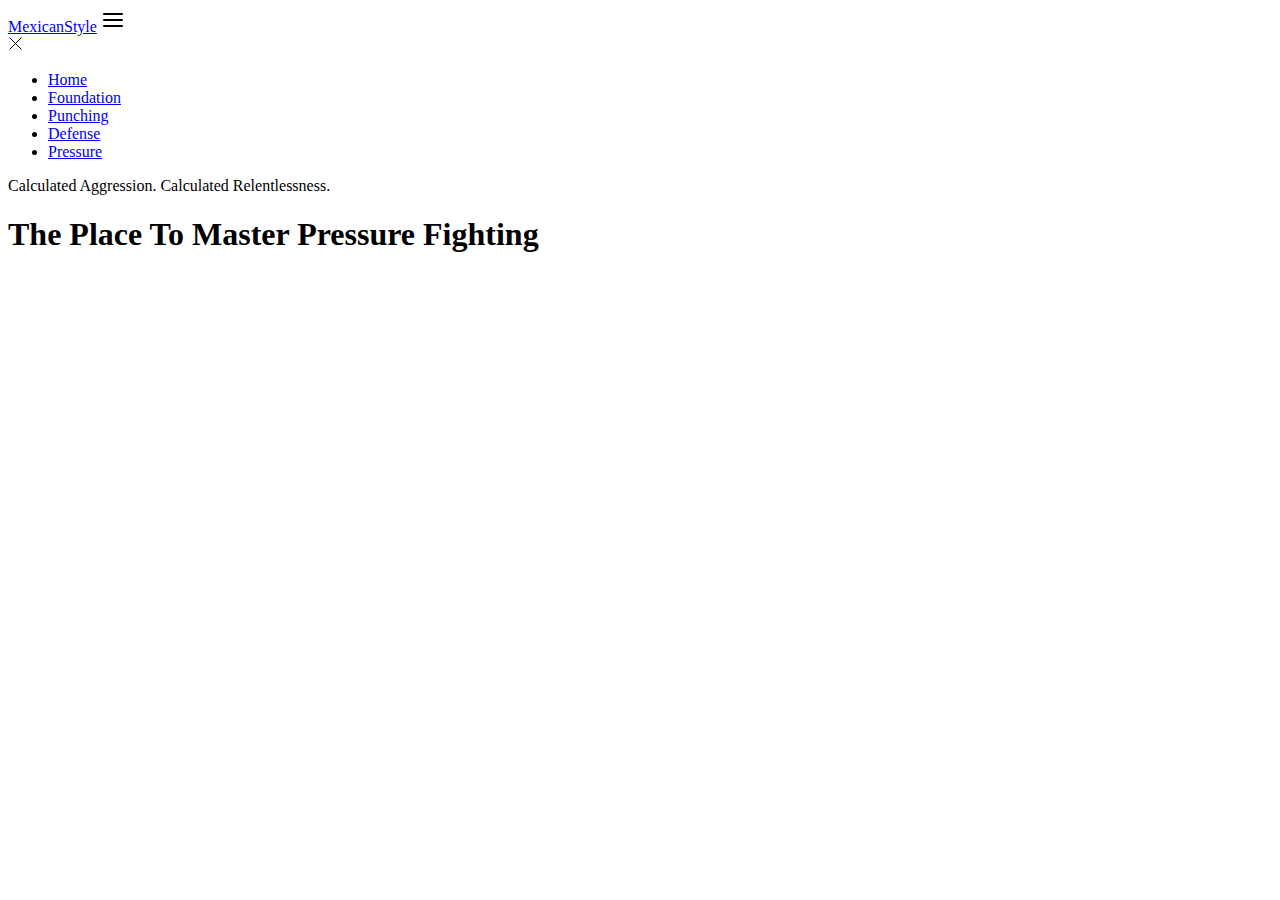
==== index.html @ aff0c923 "2nd Save - Josh" ====
<!DOCTYPE html>
<html lang="en">
    <head>
        <meta charset="UTF-8">
        <meta http-equiv="X-UA-Compatible" content="IE=edge">
        <meta name="viewport" content="width=device-width, initial-scale=1.0">
        <title>MexicanStyle</title>
        <link rel="stylesheet" href="css/main.css">
    </head>
    <body>
        <div class="navbar">
            <div class="container">
                <a href="index.html">Mexi<span>canS</span><span>tyle</span></a>

                <img id="mobile-cta" class="mobile-menu" src="images/menu.svg" alt="Navigation">

                <nav>
                    <img id="mobile-exit" class="mobile-exit" src="images/x.svg">
                    <ul class="primary-nav">
                        <li><a class="current" href="#">Home</a></li>
                        <li><a href="#">Foundation</a></li>
                        <li><a href="#">Punching</a></li>
                        <li><a href="#">Defense</a></li>
                        <li><a href="#">Pressure</a></li>
                    </ul>
                
                </nav>
            </div>
        </div>
        <section>
            <div class="container">
                <div class="1st-col">
                    <p class="subhead">Calculated Aggression. Calculated Relentlessness.</p>
                    <h1>The Place To Master Pressure Fighting</h1>
                </div>
            </div>
        </section>
    </body>
</html>
---- css/main.css ----
/* No CSS *//*# sourceMappingURL=main.css.map */
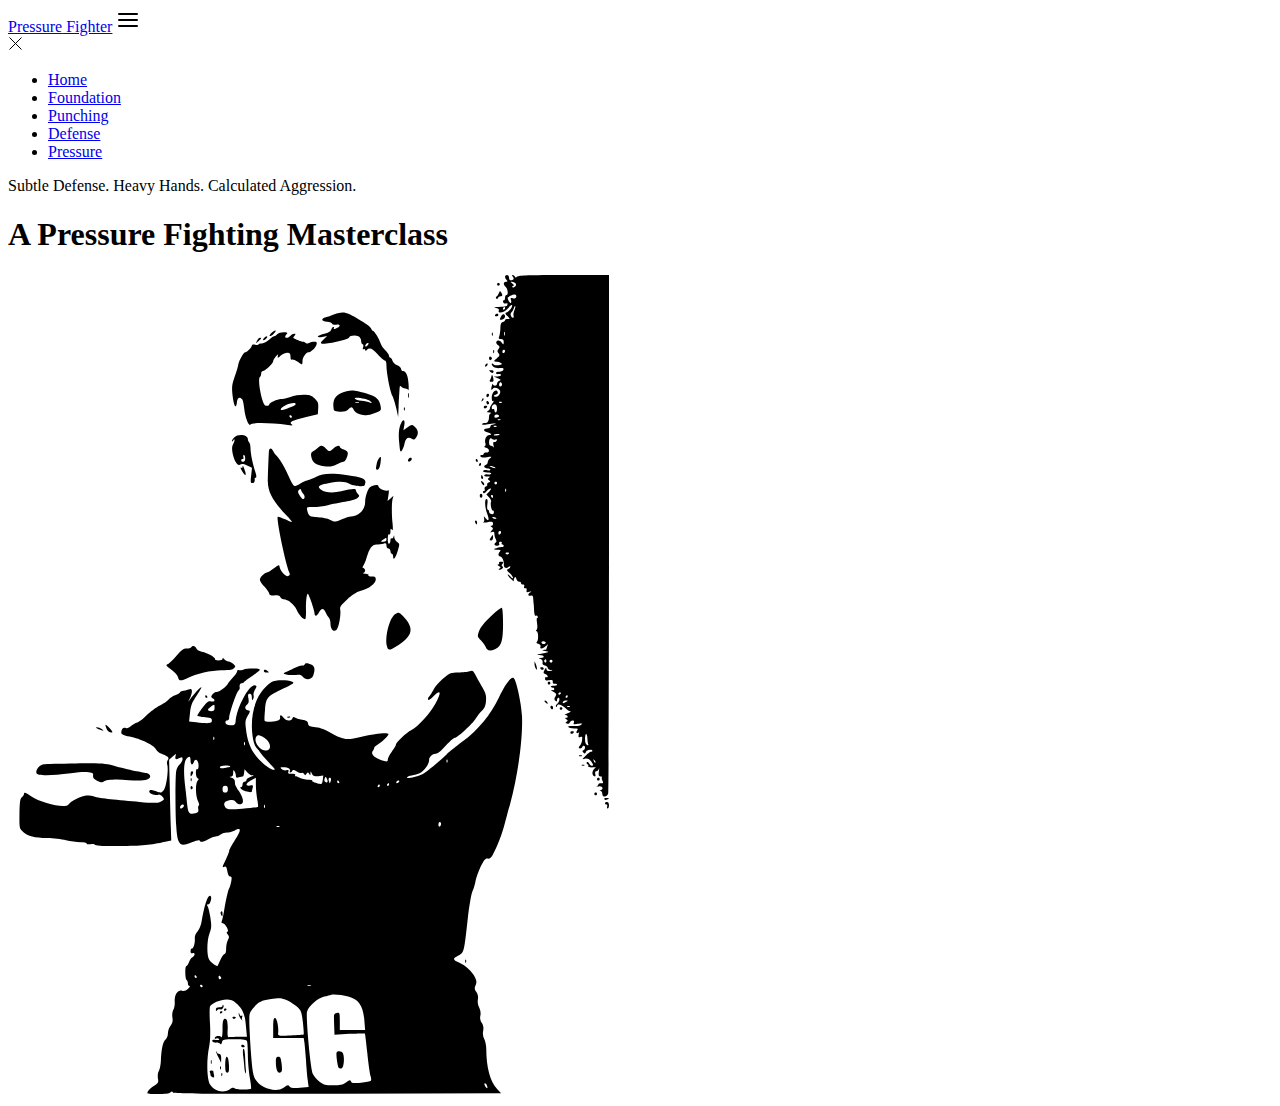
==== commit 7f22263d: "3rd Save - Josh" ====
--- a/index.html
+++ b/index.html
@@ -4,13 +4,13 @@
         <meta charset="UTF-8">
         <meta http-equiv="X-UA-Compatible" content="IE=edge">
         <meta name="viewport" content="width=device-width, initial-scale=1.0">
-        <title>MexicanStyle</title>
+        <title>PressureFighter</title>
         <link rel="stylesheet" href="css/main.css">
     </head>
     <body>
         <div class="navbar">
             <div class="container">
-                <a href="index.html">Mexi<span>canS</span><span>tyle</span></a>
+                <a href="index.html">Pressure<span> Fighter</span></a>
 
                 <img id="mobile-cta" class="mobile-menu" src="images/menu.svg" alt="Navigation">
 
@@ -27,11 +27,14 @@
                 </nav>
             </div>
         </div>
-        <section>
+        <section class="mid" >
             <div class="container">
                 <div class="1st-col">
-                    <p class="subhead">Calculated Aggression. Calculated Relentlessness.</p>
-                    <h1>The Place To Master Pressure Fighting</h1>
+                    <p class="subhead">Subtle Defense. Heavy Hands. Calculated Aggression.</p>
+                    <h1>A Pressure Fighting Masterclass</h1>
+                </div>
+                <div class="2nd-col">
+                    <img id="GGG" class-"GGG" src="images/GGG.svg" alt="Pic of Gennady Golovkin, middleweight world champion">
                 </div>
             </div>
         </section>
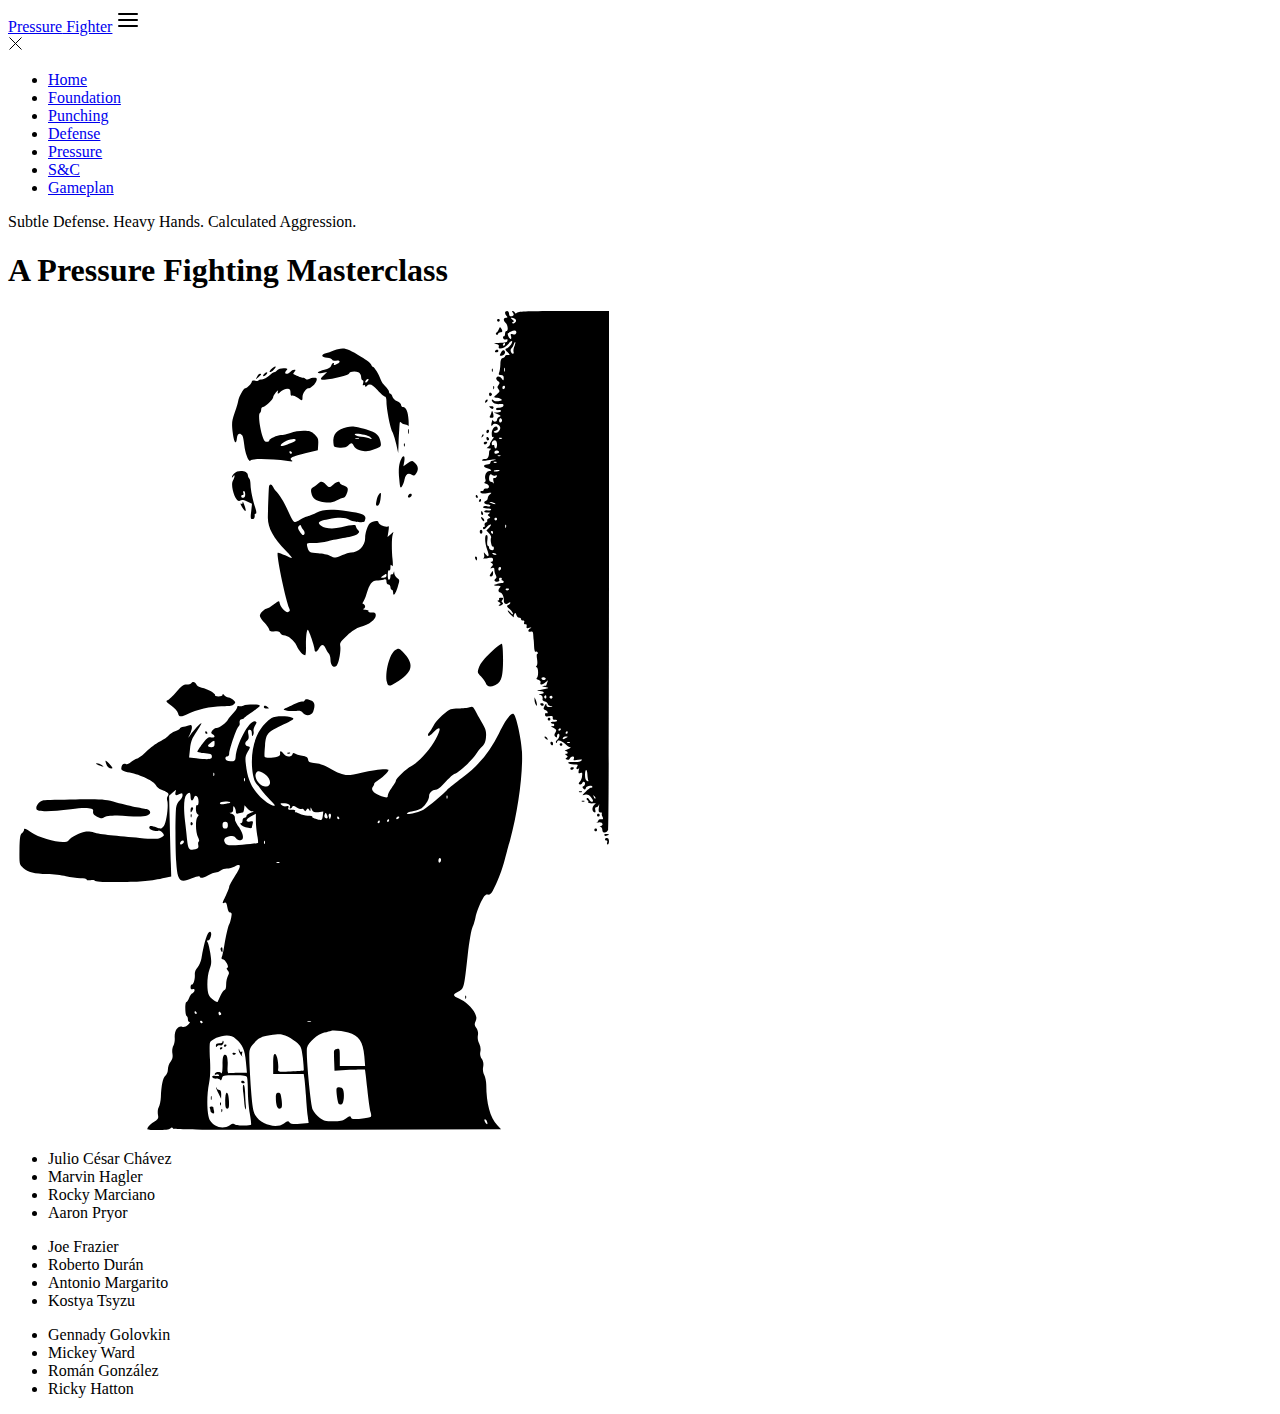
==== commit 3466b937: "Save 4 - Josh" ====
--- a/index.html
+++ b/index.html
@@ -22,6 +22,8 @@
                         <li><a href="#">Punching</a></li>
                         <li><a href="#">Defense</a></li>
                         <li><a href="#">Pressure</a></li>
+                        <li><a href="#">S&amp;C</a></li>
+                        <li><a href="#">Gameplan</a></li>
                     </ul>
                 
                 </nav>
@@ -34,7 +36,31 @@
                     <h1>A Pressure Fighting Masterclass</h1>
                 </div>
                 <div class="2nd-col">
-                    <img id="GGG" class-"GGG" src="images/GGG.svg" alt="Pic of Gennady Golovkin, middleweight world champion">
+                    <img id="GGG" class="GGG" src="images/GGG.svg" alt="Pic of Gennady Golovkin, middleweight world champion">
+                </div>
+            </div>
+        </section>
+        <section class="box-list">
+            <div class="container">
+                <div class="col1">
+                    <ul>
+                        <li>Julio César Chávez</li>
+                        <li>Marvin Hagler</li>
+                        <li>Rocky Marciano</li>
+                        <li>Aaron Pryor</li>
+                    </ul>
+                    <ul>
+                        <li>Joe Frazier</li>
+                        <li>Roberto Durán</li>
+                        <li>Antonio Margarito</li>
+                        <li>Kostya Tsyzu</li>
+                    </ul>
+                    <ul>
+                        <li>Gennady Golovkin</li>
+                        <li>Mickey Ward</li>
+                        <li>Román González</li>
+                        <li>Ricky Hatton</li>
+                    </ul>
                 </div>
             </div>
         </section>
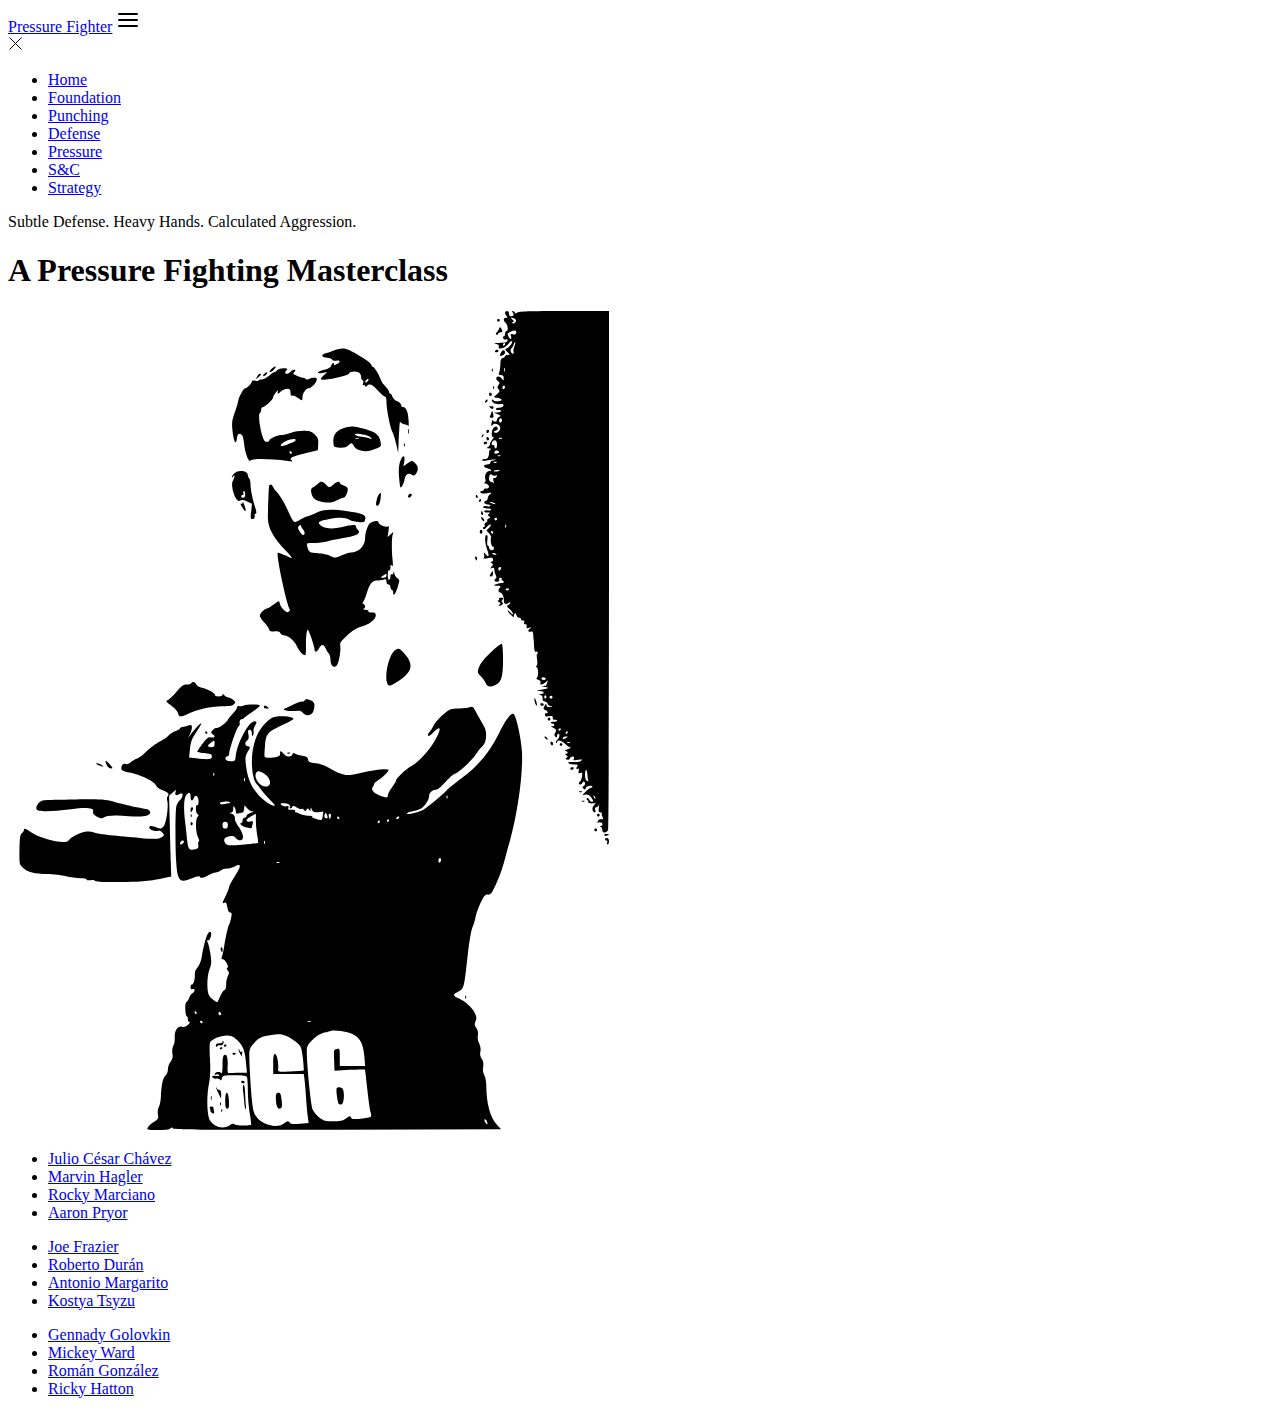
==== commit eae93892: "Save 5 -Josh" ====
--- a/index.html
+++ b/index.html
@@ -23,7 +23,7 @@
                         <li><a href="#">Defense</a></li>
                         <li><a href="#">Pressure</a></li>
                         <li><a href="#">S&amp;C</a></li>
-                        <li><a href="#">Gameplan</a></li>
+                        <li><a href="#">Strategy</a></li>
                     </ul>
                 
                 </nav>
@@ -44,25 +44,28 @@
             <div class="container">
                 <div class="col1">
                     <ul>
-                        <li>Julio César Chávez</li>
-                        <li>Marvin Hagler</li>
-                        <li>Rocky Marciano</li>
-                        <li>Aaron Pryor</li>
+                        <li><a class="l1" href="https://boxrec.com/media/index.php/Julio_Cesar_Chavez">Julio César Chávez</a></li>
+                        <li><a class="l1" href="https://boxrec.com/media/index.php/Marvin_Hagler">Marvin Hagler</a></li>
+                        <li><a class="l1" href="https://boxrec.com/media/index.php/Rocky_Marciano">Rocky Marciano</a></li>
+                        <li><a class="l1" href="https://boxrec.com/media/index.php/Aaron_Pryor">Aaron Pryor</a></li>
                     </ul>
+                <div class="col2">
                     <ul>
-                        <li>Joe Frazier</li>
-                        <li>Roberto Durán</li>
-                        <li>Antonio Margarito</li>
-                        <li>Kostya Tsyzu</li>
+                        <li><a class="l1" href="https://boxrec.com/media/index.php/Joe_Frazier">Joe Frazier</a></li>
+                        <li><a class="l1" href="https://boxrec.com/media/index.php/Roberto_Duran">Roberto Durán</a></li>
+                        <li><a class="l1" href="https://boxrec.com/media/index.php/Antonio_Margarito">Antonio Margarito</a></li>
+                        <li><a class="l1" href="https://boxrec.com/media/index.php/Kostya_Tszyu">Kostya Tsyzu</a></li>
                     </ul>
+                <div class="col3">
                     <ul>
-                        <li>Gennady Golovkin</li>
-                        <li>Mickey Ward</li>
-                        <li>Román González</li>
-                        <li>Ricky Hatton</li>
+                        <li><a class="l1" href="https://boxrec.com/media/index.php/Gennady_Golovkin">Gennady Golovkin</a></li>
+                        <li><a class="l1" href="https://boxrec.com/media/index.php/Micky_Ward">Mickey Ward</a></li>
+                        <li><a class="l1" href="https://boxrec.com/media/index.php/Roman_Gonzalez">Román González</a></li>
+                        <li><a class="l1" href="https://boxrec.com/media/index.php/Ricky_Hatton">Ricky Hatton</a></li>
                     </ul>
                 </div>
             </div>
         </section>
     </body>
+    
 </html>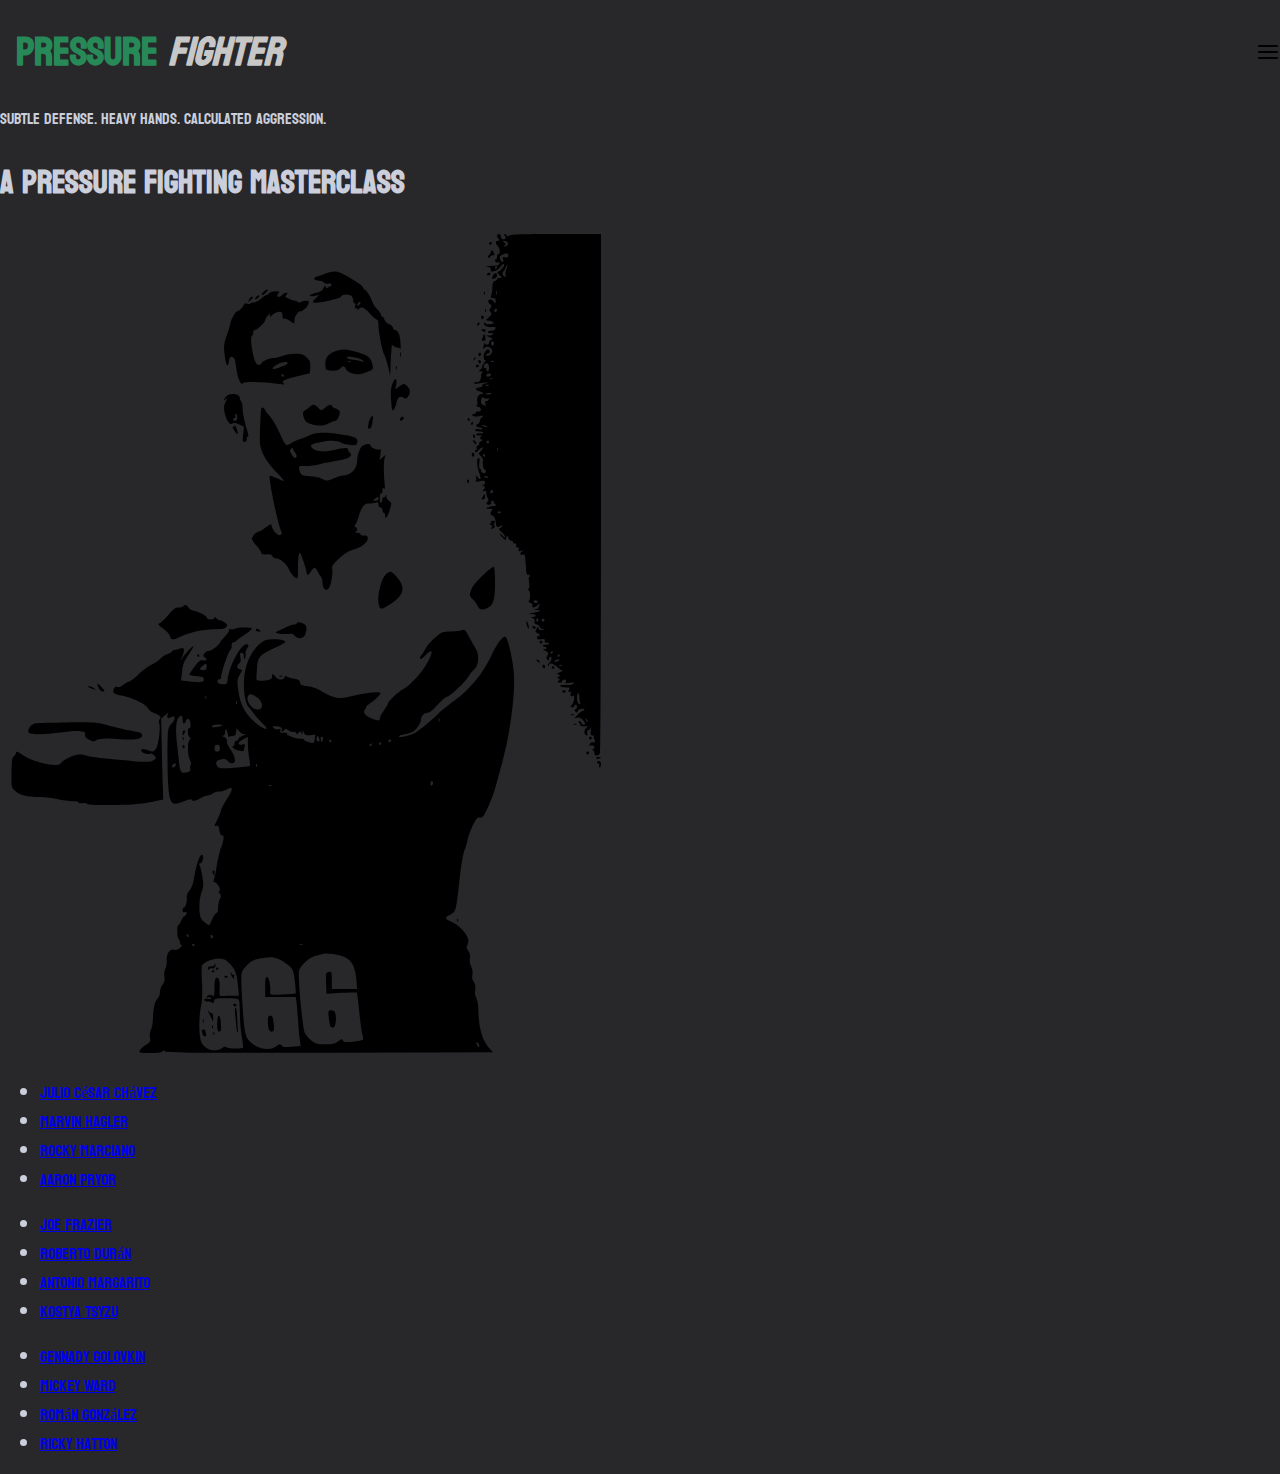
==== commit 31fcba4b: "started css" ====
--- a/index.html
+++ b/index.html
@@ -10,7 +10,7 @@
     <body>
         <div class="navbar">
             <div class="container">
-                <a href="index.html">Pressure<span> Fighter</span></a>
+                <a class="name" href="index.html">Pressure<span> Fighter</span></a>
 
                 <img id="mobile-cta" class="mobile-menu" src="images/menu.svg" alt="Navigation">
 
@@ -18,12 +18,12 @@
                     <img id="mobile-exit" class="mobile-exit" src="images/x.svg">
                     <ul class="primary-nav">
                         <li><a class="current" href="#">Home</a></li>
-                        <li><a href="#">Foundation</a></li>
-                        <li><a href="#">Punching</a></li>
-                        <li><a href="#">Defense</a></li>
-                        <li><a href="#">Pressure</a></li>
-                        <li><a href="#">S&amp;C</a></li>
-                        <li><a href="#">Strategy</a></li>
+                        <li><a href="foundation.html">Foundation</a></li>
+                        <li><a href="punching.html">Punching</a></li>
+                        <li><a href="defense.html">Defense</a></li>
+                        <li><a href="pressure.html">Pressure</a></li>
+                        <li><a href="s&c.html">S&amp;C</a></li>
+                        <li><a href="strategy.html">Strategy</a></li>
                     </ul>
                 
                 </nav>
@@ -44,24 +44,24 @@
             <div class="container">
                 <div class="col1">
                     <ul>
-                        <li><a class="l1" href="https://boxrec.com/media/index.php/Julio_Cesar_Chavez">Julio César Chávez</a></li>
-                        <li><a class="l1" href="https://boxrec.com/media/index.php/Marvin_Hagler">Marvin Hagler</a></li>
-                        <li><a class="l1" href="https://boxrec.com/media/index.php/Rocky_Marciano">Rocky Marciano</a></li>
-                        <li><a class="l1" href="https://boxrec.com/media/index.php/Aaron_Pryor">Aaron Pryor</a></li>
+                        <li><a class="l1" href="https://boxrec.com/media/index.php/Julio_Cesar_Chavez" target="_blank">Julio César Chávez</a></li>
+                        <li><a class="l1" href="https://boxrec.com/media/index.php/Marvin_Hagler" target="_blank">Marvin Hagler</a></li>
+                        <li><a class="l1" href="https://boxrec.com/media/index.php/Rocky_Marciano" target="_blank">Rocky Marciano</a></li>
+                        <li><a class="l1" href="https://boxrec.com/media/index.php/Aaron_Pryor" target="_blank">Aaron Pryor</a></li>
                     </ul>
                 <div class="col2">
                     <ul>
-                        <li><a class="l1" href="https://boxrec.com/media/index.php/Joe_Frazier">Joe Frazier</a></li>
-                        <li><a class="l1" href="https://boxrec.com/media/index.php/Roberto_Duran">Roberto Durán</a></li>
-                        <li><a class="l1" href="https://boxrec.com/media/index.php/Antonio_Margarito">Antonio Margarito</a></li>
-                        <li><a class="l1" href="https://boxrec.com/media/index.php/Kostya_Tszyu">Kostya Tsyzu</a></li>
+                        <li><a class="l1" href="https://boxrec.com/media/index.php/Joe_Frazier" target="_blank">Joe Frazier</a></li>
+                        <li><a class="l1" href="https://boxrec.com/media/index.php/Roberto_Duran" target="_blank">Roberto Durán</a></li>
+                        <li><a class="l1" href="https://boxrec.com/media/index.php/Antonio_Margarito" target="_blank">Antonio Margarito</a></li>
+                        <li><a class="l1" href="https://boxrec.com/media/index.php/Kostya_Tszyu" target="_blank">Kostya Tsyzu</a></li>
                     </ul>
                 <div class="col3">
                     <ul>
-                        <li><a class="l1" href="https://boxrec.com/media/index.php/Gennady_Golovkin">Gennady Golovkin</a></li>
-                        <li><a class="l1" href="https://boxrec.com/media/index.php/Micky_Ward">Mickey Ward</a></li>
-                        <li><a class="l1" href="https://boxrec.com/media/index.php/Roman_Gonzalez">Román González</a></li>
-                        <li><a class="l1" href="https://boxrec.com/media/index.php/Ricky_Hatton">Ricky Hatton</a></li>
+                        <li><a class="l1" href="https://boxrec.com/media/index.php/Gennady_Golovkin" target="_blank">Gennady Golovkin</a></li>
+                        <li><a class="l1" href="https://boxrec.com/media/index.php/Micky_Ward" target="_blank">Mickey Ward</a></li>
+                        <li><a class="l1" href="https://boxrec.com/media/index.php/Roman_Gonzalez" target="_blank">Román González</a></li>
+                        <li><a class="l1" href="https://boxrec.com/media/index.php/Ricky_Hatton" target="_blank">Ricky Hatton</a></li>
                     </ul>
                 </div>
             </div>
--- a/css/main.css
+++ b/css/main.css
@@ -1 +1,40 @@
-/* No CSS *//*# sourceMappingURL=main.css.map */+@import url("https://fonts.googleapis.com/css2?family=Koulen&display=swap");
+body {
+  background: #28282b;
+  margin: 0;
+  font-family: koulen;
+  color: #cacfdb;
+}
+
+.navbar {
+  padding-top: 1em;
+  padding-left: 1em;
+}
+
+.navbar .name {
+  text-decoration: none;
+  font-weight: bold;
+  color: rgba(39, 155, 97, 0.865);
+  font-size: 30pt;
+}
+
+.navbar .name span {
+  color: #c7c7c7;
+  font-style: italic;
+}
+
+.navbar nav {
+  display: none;
+}
+
+.navbar .container {
+  display: -webkit-box;
+  display: -ms-flexbox;
+  display: flex;
+  place-content: space-between;
+}
+
+.navbar .mobile-menu {
+  cursor: pointer;
+}
+/*# sourceMappingURL=main.css.map */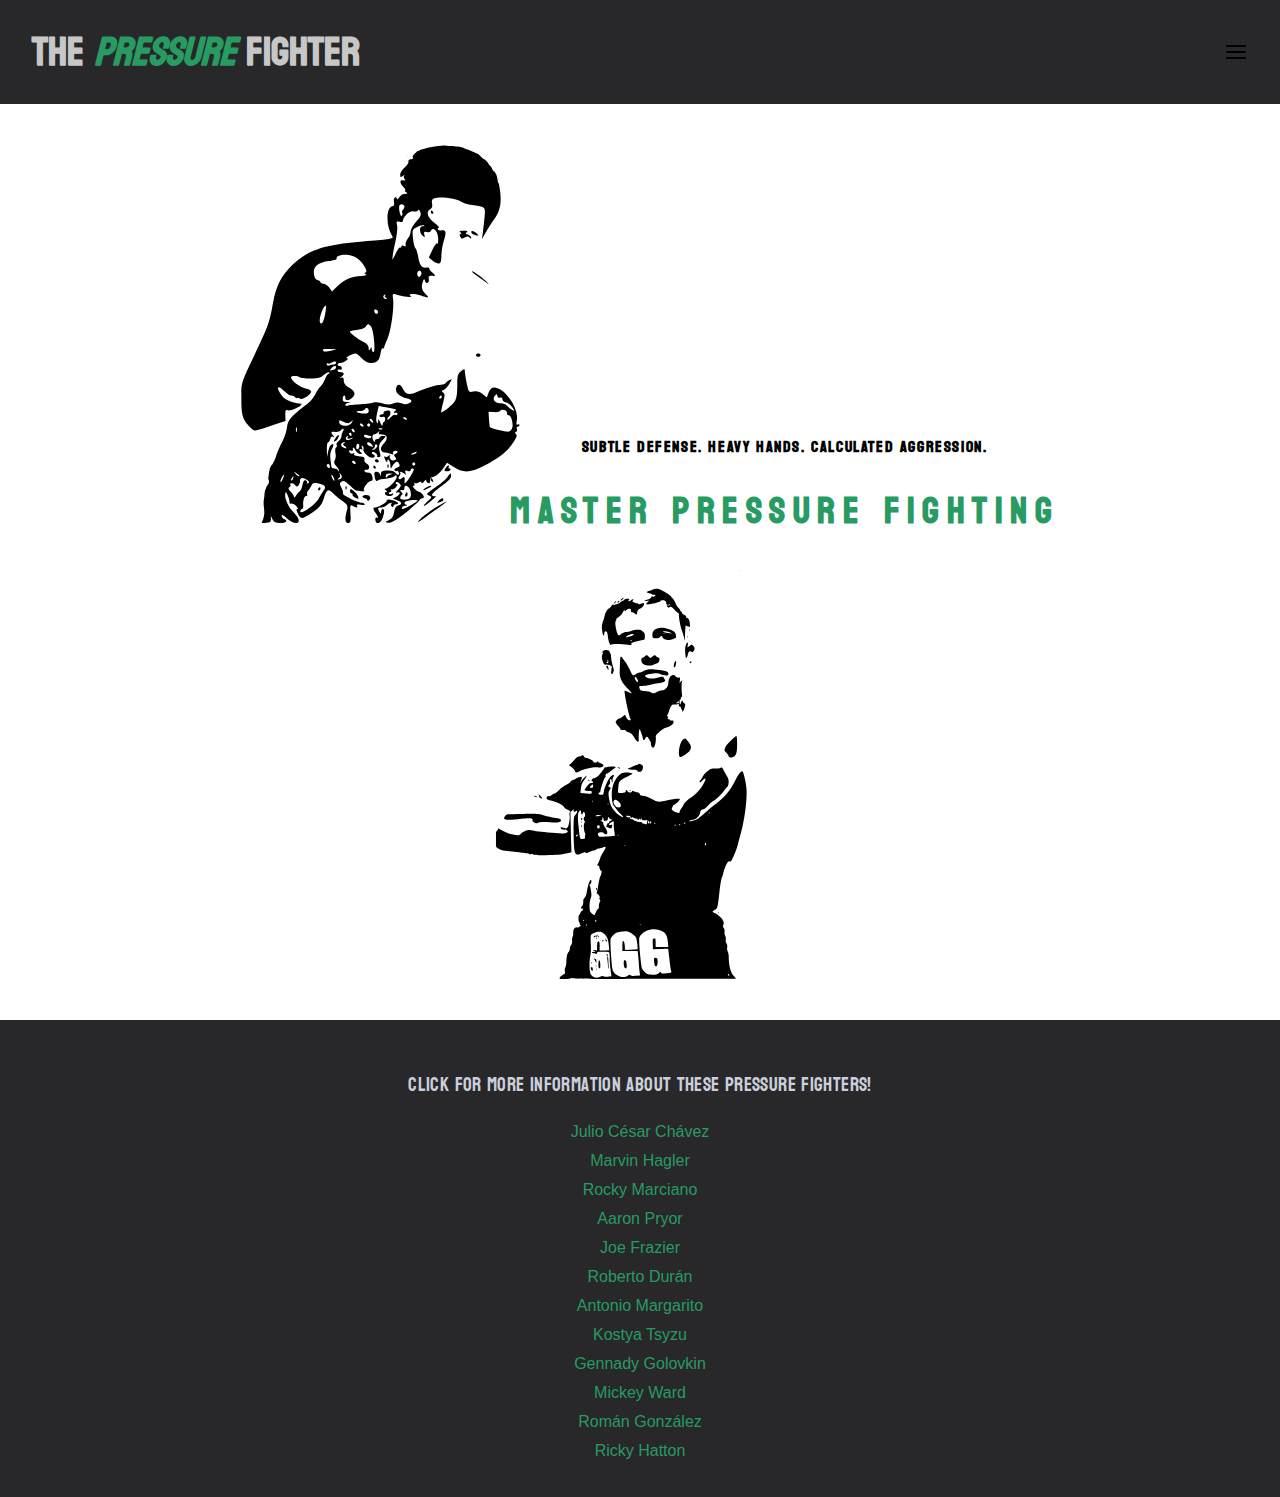
==== commit dac6dc91: "Finished mobile design" ====
--- a/index.html
+++ b/index.html
@@ -4,13 +4,13 @@
         <meta charset="UTF-8">
         <meta http-equiv="X-UA-Compatible" content="IE=edge">
         <meta name="viewport" content="width=device-width, initial-scale=1.0">
-        <title>PressureFighter</title>
+        <title>ThePressureFighter</title>
         <link rel="stylesheet" href="css/main.css">
     </head>
     <body>
         <div class="navbar">
             <div class="container">
-                <a class="name" href="index.html">Pressure<span> Fighter</span></a>
+                <a class="name" href="index.html">The <span>Pressure</span> Fighter</span></a>
 
                 <img id="mobile-cta" class="mobile-menu" src="images/menu.svg" alt="Navigation">
 
@@ -31,11 +31,14 @@
         </div>
         <section class="mid" >
             <div class="container">
-                <div class="1st-col">
+                <div class="in-col">
+                    <img id="JCC" class="JCC" src="images/JCC.svg" alt="Julio Cesar Chavez">
+                </div>
+                <div class="fst-col">
                     <p class="subhead">Subtle Defense. Heavy Hands. Calculated Aggression.</p>
-                    <h1>A Pressure Fighting Masterclass</h1>
+                    <h1>Master Pressure Fighting</h1>
                 </div>
-                <div class="2nd-col">
+                <div class="snd-col">
                     <img id="GGG" class="GGG" src="images/GGG.svg" alt="Pic of Gennady Golovkin, middleweight world champion">
                 </div>
             </div>
@@ -43,6 +46,7 @@
         <section class="box-list">
             <div class="container">
                 <div class="col1">
+                    <h2>Click for more information about these pressure fighters!</h2>
                     <ul>
                         <li><a class="l1" href="https://boxrec.com/media/index.php/Julio_Cesar_Chavez" target="_blank">Julio César Chávez</a></li>
                         <li><a class="l1" href="https://boxrec.com/media/index.php/Marvin_Hagler" target="_blank">Marvin Hagler</a></li>
@@ -66,6 +70,19 @@
                 </div>
             </div>
         </section>
+
+        <script>
+            const mobileBtn = document.getElementById('mobile-cta')
+                  nav = document.querySelector('nav')
+                  mobileBtnExit = document.getElementById('mobile-exit');
+
+            mobileBtn.addEventListener('click', () => {
+                nav.classList.add('menu-btn');
+            })
+            mobileBtnExit.addEventListener('click', () => {
+                nav.classList.remove('menu-btn');
+            })
+        </script>
     </body>
     
 </html>--- a/css/main.css
+++ b/css/main.css
@@ -1,4 +1,8 @@
 @import url("https://fonts.googleapis.com/css2?family=Koulen&display=swap");
+:root {
+  --primary-color: rgb(39, 155, 97);
+}
+
 body {
   background: #28282b;
   margin: 0;
@@ -6,25 +10,24 @@
   color: #cacfdb;
 }
 
+nav {
+  display: none;
+}
+
 .navbar {
-  padding-top: 1em;
-  padding-left: 1em;
+  padding: 1em 2em 1em 2em;
 }
 
 .navbar .name {
   text-decoration: none;
   font-weight: bold;
-  color: rgba(39, 155, 97, 0.865);
+  color: #c7c7c7;
   font-size: 30pt;
 }
 
 .navbar .name span {
-  color: #c7c7c7;
+  color: var(--primary-color);
   font-style: italic;
-}
-
-.navbar nav {
-  display: none;
 }
 
 .navbar .container {
@@ -37,4 +40,119 @@
 .navbar .mobile-menu {
   cursor: pointer;
 }
+
+ul {
+  list-style-type: none;
+  margin: 0;
+  padding: 0;
+  text-align: center;
+  text-decoration: none;
+}
+
+section {
+  padding: 2em 3em;
+}
+
+.mid {
+  text-align: center;
+  background-color: white;
+  padding: 2em 0em;
+  margin: 0em;
+}
+
+.fst-col .subhead {
+  text-transform: uppercase;
+  font-weight: bold;
+  color: black;
+  letter-spacing: .1em;
+}
+
+.fst-col h1 {
+  text-transform: uppercase;
+  font-weight: bold;
+  color: var(--primary-color);
+  letter-spacing: .2em;
+  font-size: 28pt;
+  margin-top: 0em;
+}
+
+.in-col, .fst-col, .snd-col {
+  display: inline-block;
+}
+
+.GGG {
+  width: 50%;
+  height: auto;
+}
+
+.JCC {
+  width: 110%;
+  height: auto;
+  padding-right: 1em;
+}
+
+a {
+  color: var(--primary-color);
+}
+
+.box-list h2 {
+  text-align: center;
+  font-size: 14pt;
+  letter-spacing: 0.02em;
+  font-weight: 100;
+}
+
+.l1 {
+  text-decoration: none;
+  font-family: 'Franklin Gothic Medium', 'Arial Narrow', Arial, sans-serif;
+  color: var(--primary-color);
+}
+
+.l1:hover {
+  font-size: larger;
+  font-style: italic;
+  font-weight: bold;
+}
+
+iframe {
+  width: 100%;
+  height: auto;
+}
+
+nav.menu-btn {
+  display: block;
+}
+
+nav {
+  position: fixed;
+  z-index: 999;
+  width: 66%;
+  right: 0;
+  top: 0;
+  background-color: #28282b;
+  height: 100vh;
+  padding: 1em;
+}
+
+nav ul.primary-nav {
+  margin-top: 5em;
+}
+
+nav li a {
+  text-decoration: none;
+  display: block;
+  padding: .5em;
+  font-size: 1.2em;
+  text-align: right;
+}
+
+nav li a:hover {
+  font-weight: bold;
+}
+
+.mobile-exit {
+  float: right;
+  margin: .5em;
+  cursor: pointer;
+}
 /*# sourceMappingURL=main.css.map */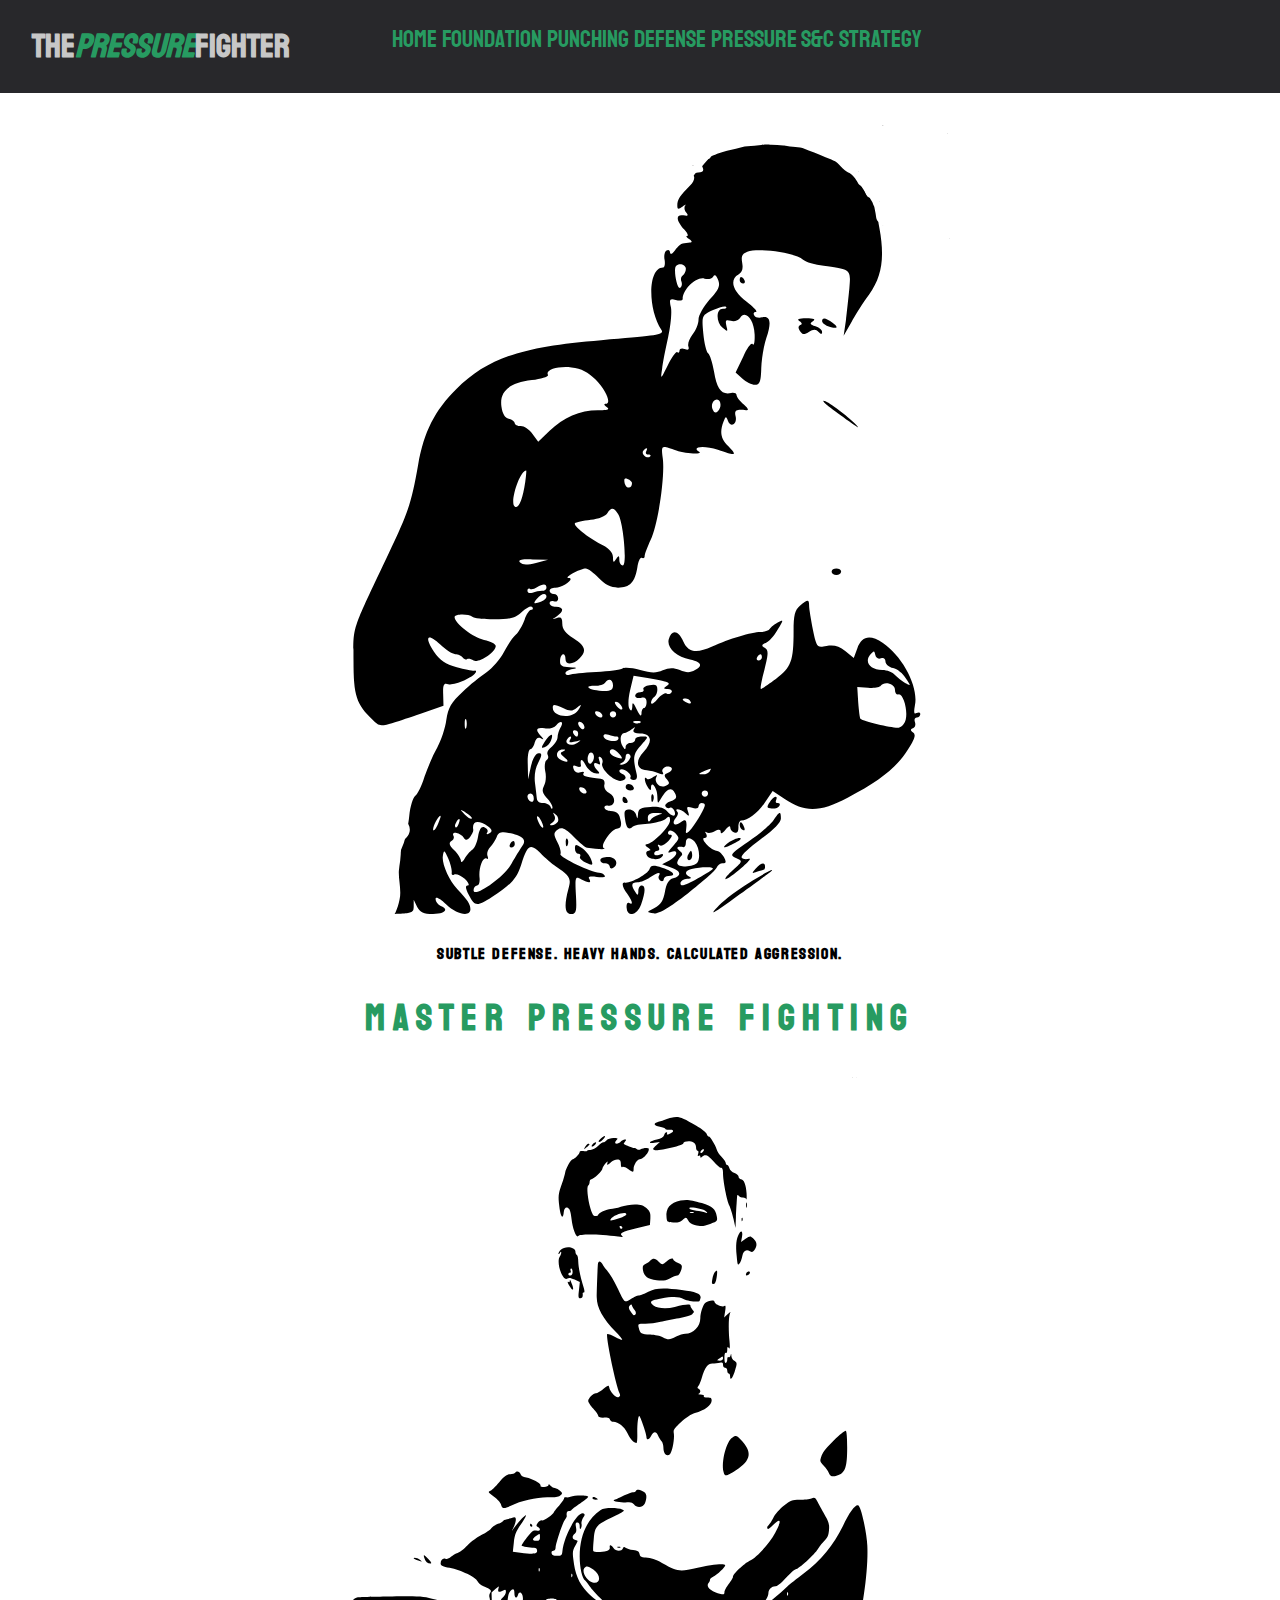
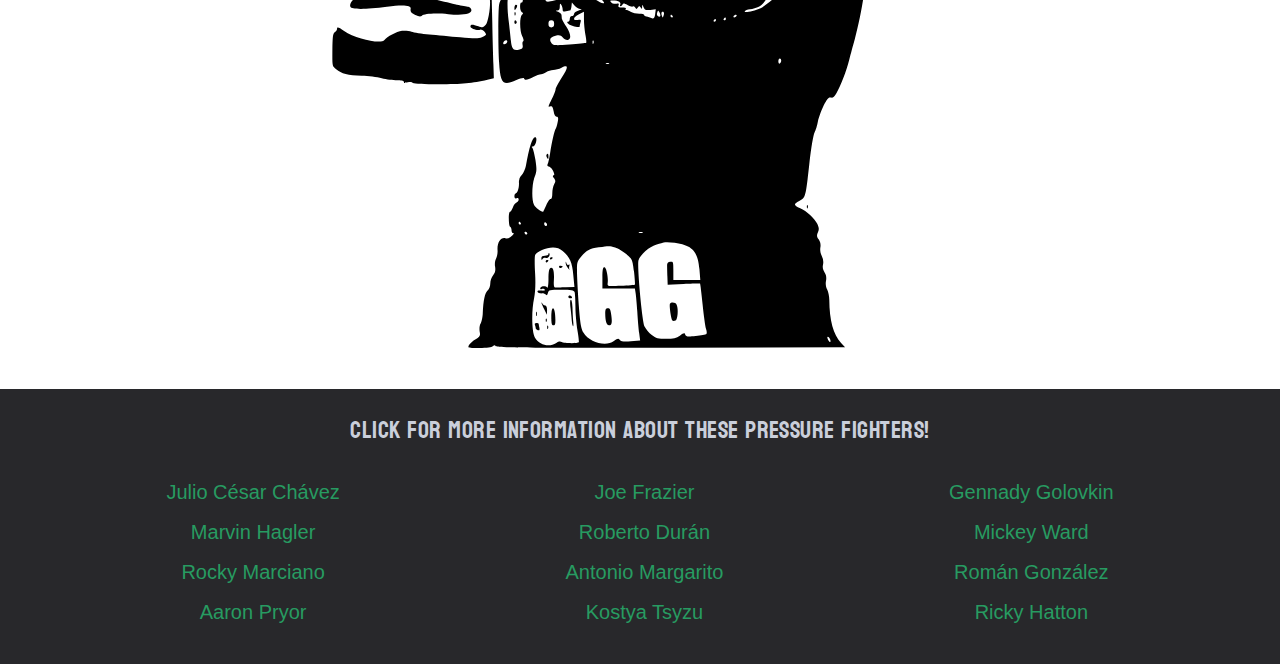
==== commit f3275f23: "Started web design" ====
--- a/index.html
+++ b/index.html
@@ -44,15 +44,16 @@
             </div>
         </section>
         <section class="box-list">
+            <h2>Click for more information about these pressure fighters!</h2>
             <div class="container">
                 <div class="col1">
-                    <h2>Click for more information about these pressure fighters!</h2>
                     <ul>
                         <li><a class="l1" href="https://boxrec.com/media/index.php/Julio_Cesar_Chavez" target="_blank">Julio César Chávez</a></li>
                         <li><a class="l1" href="https://boxrec.com/media/index.php/Marvin_Hagler" target="_blank">Marvin Hagler</a></li>
                         <li><a class="l1" href="https://boxrec.com/media/index.php/Rocky_Marciano" target="_blank">Rocky Marciano</a></li>
                         <li><a class="l1" href="https://boxrec.com/media/index.php/Aaron_Pryor" target="_blank">Aaron Pryor</a></li>
                     </ul>
+                </div>
                 <div class="col2">
                     <ul>
                         <li><a class="l1" href="https://boxrec.com/media/index.php/Joe_Frazier" target="_blank">Joe Frazier</a></li>
@@ -60,6 +61,7 @@
                         <li><a class="l1" href="https://boxrec.com/media/index.php/Antonio_Margarito" target="_blank">Antonio Margarito</a></li>
                         <li><a class="l1" href="https://boxrec.com/media/index.php/Kostya_Tszyu" target="_blank">Kostya Tsyzu</a></li>
                     </ul>
+                </div>
                 <div class="col3">
                     <ul>
                         <li><a class="l1" href="https://boxrec.com/media/index.php/Gennady_Golovkin" target="_blank">Gennady Golovkin</a></li>
--- a/css/main.css
+++ b/css/main.css
@@ -22,7 +22,7 @@
   text-decoration: none;
   font-weight: bold;
   color: #c7c7c7;
-  font-size: 30pt;
+  font-size: 25pt;
 }
 
 .navbar .name span {
@@ -76,17 +76,13 @@
   margin-top: 0em;
 }
 
-.in-col, .fst-col, .snd-col {
-  display: inline-block;
-}
-
 .GGG {
   width: 50%;
   height: auto;
 }
 
 .JCC {
-  width: 110%;
+  width: 50%;
   height: auto;
   padding-right: 1em;
 }
@@ -155,4 +151,77 @@
   margin: .5em;
   cursor: pointer;
 }
+
+@media only screen and (min-width: 800px) {
+  .mobile-exit, .mobile-menu {
+    display: none;
+  }
+  .navbar.container {
+    display: -ms-grid;
+    display: grid;
+    -ms-grid-columns: 180px auto;
+        grid-template-columns: 180px auto;
+  }
+  .navbar nav {
+    display: -webkit-box;
+    display: -ms-flexbox;
+    display: flex;
+    -webkit-box-pack: justify;
+        -ms-flex-pack: justify;
+            justify-content: space-between;
+    background: none;
+    position: unset;
+    height: auto;
+    width: 100%;
+    padding: 0;
+  }
+  .navbar nav ul {
+    display: -webkit-box;
+    display: -ms-flexbox;
+    display: flex;
+  }
+  .navbar nav a {
+    font-size: 1.5em;
+    padding: .1em .1em;
+  }
+  .navbar nav ul.primary-nav {
+    margin: 0;
+  }
+  .navbar nav li.current a {
+    font-weight: bold;
+  }
+  .name {
+    padding-right: 3em;
+    display: -webkit-box;
+    display: -ms-flexbox;
+    display: flex;
+  }
+  .box-list {
+    padding-top: 0;
+  }
+  .box-list h2 {
+    font-size: 18pt;
+  }
+  .box-list .container {
+    display: -webkit-box;
+    display: -ms-flexbox;
+    display: flex;
+    -webkit-box-pack: justify;
+        -ms-flex-pack: justify;
+            justify-content: space-between;
+  }
+  .box-list .container .col1, .box-list .container .col2, .box-list .container .col3 {
+    display: inline-block;
+  }
+  .box-list .container .col1 {
+    margin-left: 10%;
+  }
+  .box-list .container .col3 {
+    margin-right: 10%;
+  }
+  .box-list .container a {
+    font-size: 15pt;
+    line-height: 2em;
+  }
+}
 /*# sourceMappingURL=main.css.map */